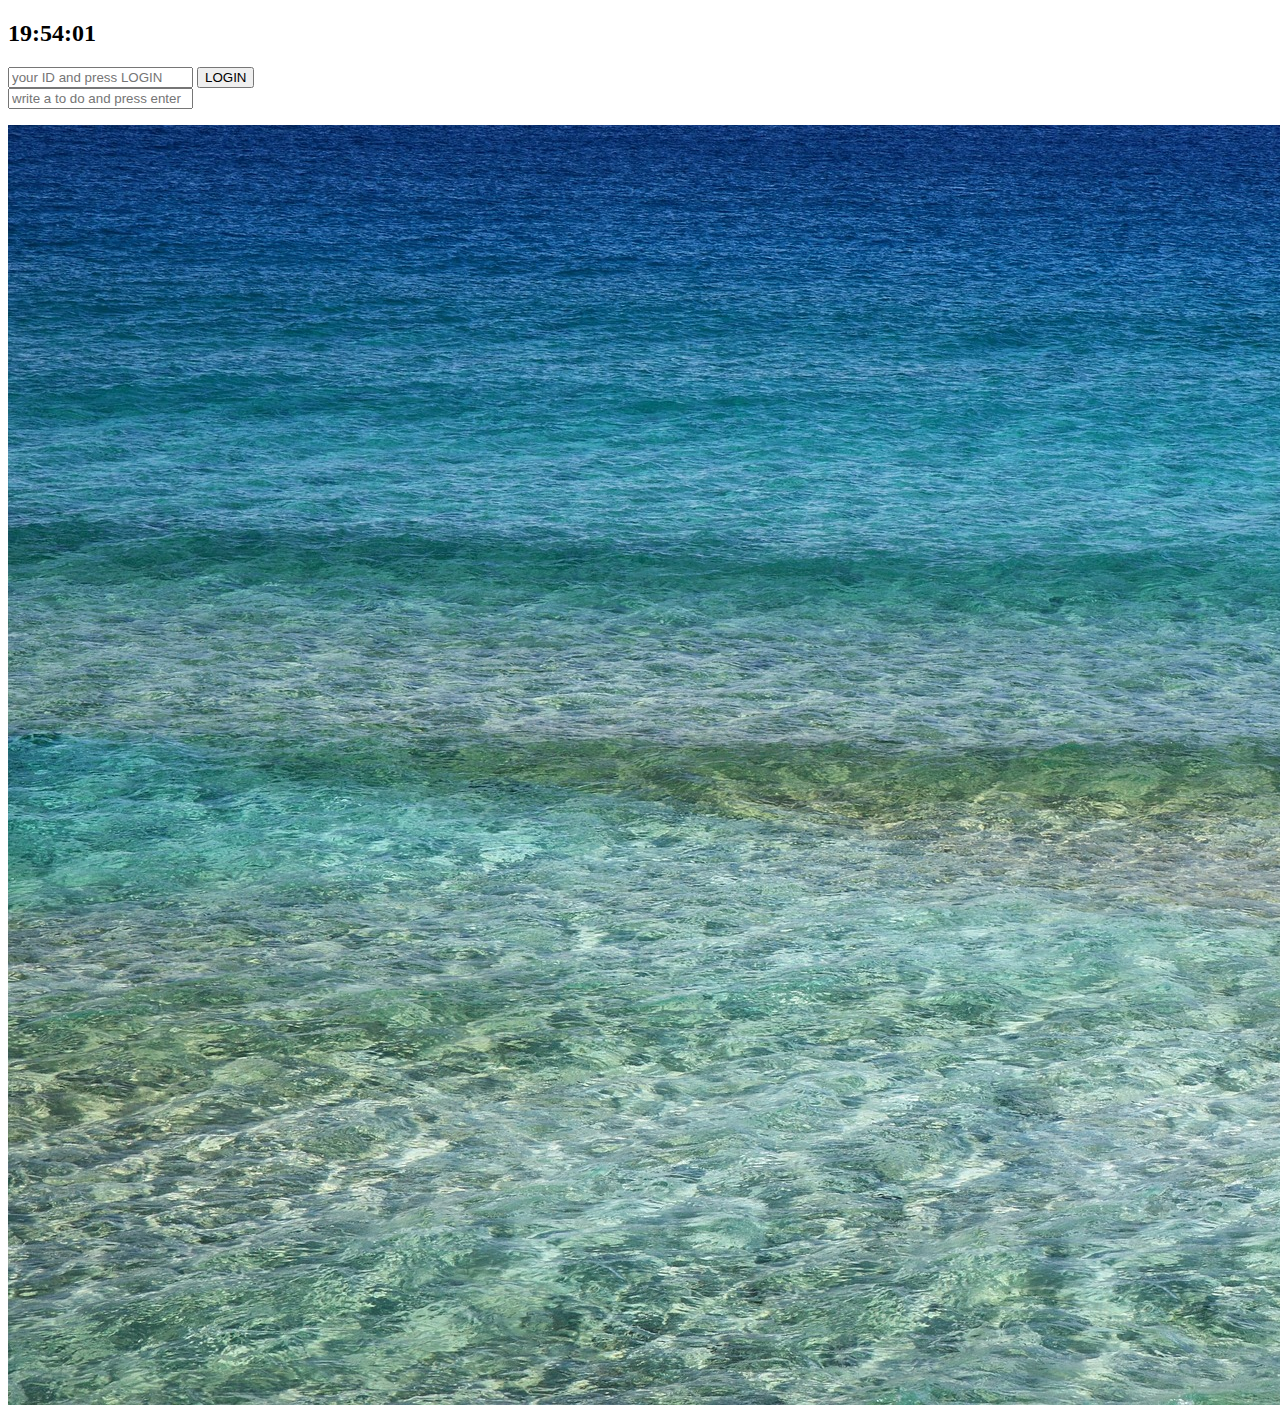
==== jsproject(juniyaaa)/index.html @ b5b77425 "Add files via upload" ====
<!DOCTYPE html>
<html lang="en">
<head>
    <meta charset="UTF-8">
    <meta http-equiv="X-UA-Compatible" content="IE=edge">
    <meta name="viewport" content="width=device-width, initial-scale=1.0">
    <link rel="stylesheet" href="style.css" />
    <title>Document</title>
</head>
<body>
    <h2></h2>
    <form class="hidden" id="login">
        <input type="text" placeholder="your ID and press LOGIN">
        <button id="loginbtn">LOGIN</button>
    </form>
    <form id='todo-form'>
        <input type="text" placeholder="write a to do and press enter" required>
    </form>
    <h3 class="hidden"></h3>
    <ul id="todo-list"></ul>
    <script src="clock.js"></script>
    <script src="todo.js"></script>
    <script src="login.js"></script>
    <script src="background.js"></script>
    <script src="weather.js"></script>
</body>
</html>
---- jsproject(juniyaaa)/style.css ----
.hidden {
    display: none;
}

h2 {
    display: block;
    font-size: 1.5em;
    margin-block-start: 0.83em;
    margin-block-end: 0.83em;
    margin-inline-start: 0px;
    margin-inline-end: 0px;
    font-weight: bold;
}

img {
    overflow-clip-margin: content-box;
    overflow: clip;
    background-size: cover;
}
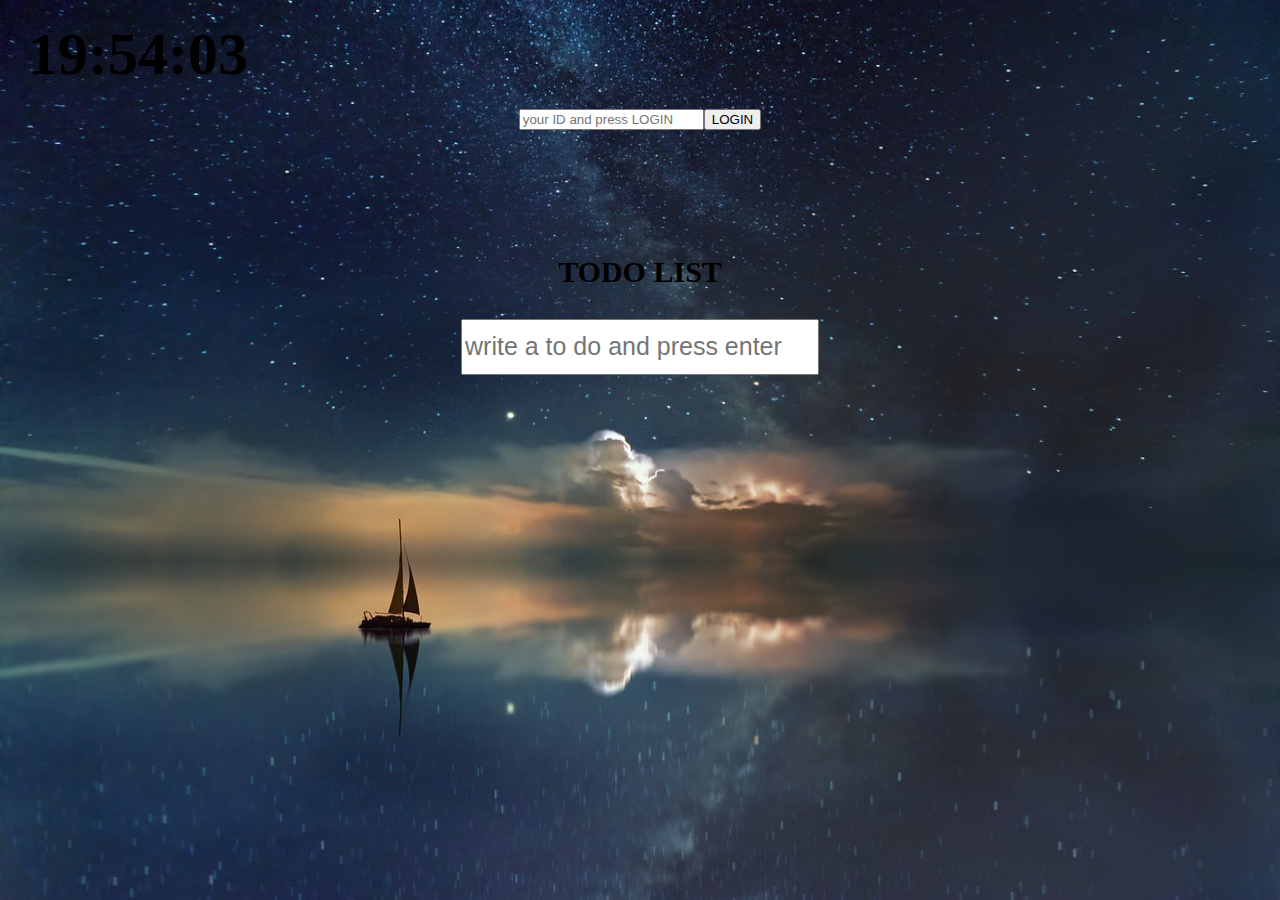
==== commit e5671909: "Add files via upload" ====
--- a/jsproject(juniyaaa)/index.html
+++ b/jsproject(juniyaaa)/index.html
@@ -8,16 +8,23 @@
     <title>Document</title>
 </head>
 <body>
-    <h2></h2>
+    <h2 id="clock"></h2>
+    <div id="weather">
+        <span></span>
+        <span></span>
+    </div>
+    <h3 id="greeting" class="hidden"></h3>
     <form class="hidden" id="login">
         <input type="text" placeholder="your ID and press LOGIN">
         <button id="loginbtn">LOGIN</button>
     </form>
+    <div class="todo-box">
+        <h2>TODO LIST</h2>
     <form id='todo-form'>
         <input type="text" placeholder="write a to do and press enter" required>
     </form>
-    <h3 class="hidden"></h3>
     <ul id="todo-list"></ul>
+    </div>
     <script src="clock.js"></script>
     <script src="todo.js"></script>
     <script src="login.js"></script>
--- a/jsproject(juniyaaa)/style.css
+++ b/jsproject(juniyaaa)/style.css
@@ -1,3 +1,10 @@
+form {
+    display: block;
+    margin-top: 0em;
+}
+
+
+
 .hidden {
     display: none;
 }
@@ -12,8 +19,65 @@
     font-weight: bold;
 }
 
-img {
-    overflow-clip-margin: content-box;
-    overflow: clip;
-    background-size: cover;
-}+#bgImage {
+    z-index: -1;
+    position: absolute;
+    top: 0px;
+    left: 0px;
+    width: 100vw;
+    height: 100vh;
+}
+
+#clock {
+    margin: 20px 20px;
+    font-size: 60px;
+}
+
+#greeting {
+    margin: 20px;
+}
+
+h3 {
+    display: flex;
+    font-size: 4em;
+    margin-block-start: 1em;
+    margin-block-end: 1em;
+    margin-inline-start: 0px;
+    margin-inline-end: 0px;
+    font-weight: bold;
+    justify-content: center;
+}
+
+.todo-box {
+    padding: 100px;
+    justify-content: center;
+}
+
+.todo-box h2 {
+    text-align: center;
+    font-size: 30px;
+    margin-bottom: 30px;
+}
+ul {
+    display: block;
+    list-style-type: disc;
+    margin-block-start: 2em;
+    margin-block-end: 1em;
+    margin-inline-start: 430px;
+    margin-inline-end: 0px;
+    padding-inline-start: 40px;
+    font-size: xx-large;
+}
+
+form {
+    display: flex;
+    justify-content: center;
+    margin-top: 0em;
+}
+
+
+#todo-form input {
+    width:350px;
+    height:50px;
+    font-size:25px;
+  }